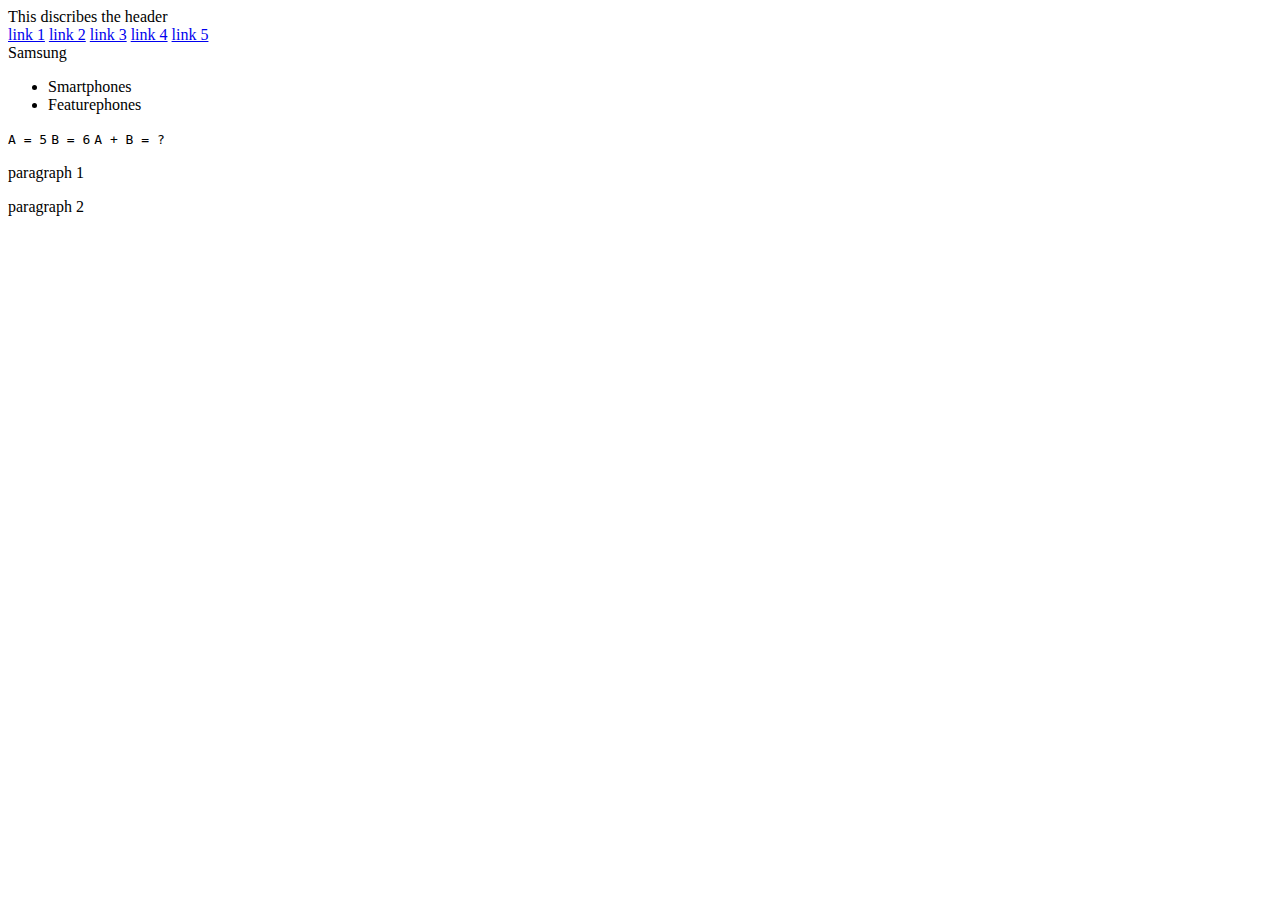
==== PROJECT 3 Technical Documentation/index.html @ c2dfaad4 "project 3 boilerplate" ====
<!DOCTYPE html>
<html lang="en">
<head>
    <meta charset="UTF-8">
    <meta http-equiv="X-UA-Compatible" content="IE=edge">
    <meta name="viewport" content="width=device-width, initial-scale=1.0">
    <title>Document</title>
</head>
<body>
    <main id="main-doc">
        <nav id="nav-bar">
            <header>This discribes the header</header>
            <a class="nav-link" href="/">link 1</a>
            <a class="nav-link" href="/">link 2</a>
            <a class="nav-link" href="/">link 3</a>
            <a class="nav-link" href="/">link 4</a>
            <a class="nav-link" href="/">link 5</a>
        </nav>
        <section id="samsung" class="main-section">
            <header>Samsung</header>
            <ul>
                <li>Smartphones</li>
                <li>Featurephones</li>
            </ul>
            <code>A = 5</code>
            <code>B = 6</code>
            <code>A + B = ?</code>
            <p>paragraph 1</p>
            <p>paragraph 2</p>
        </section>
    </main>
</body>
</html>
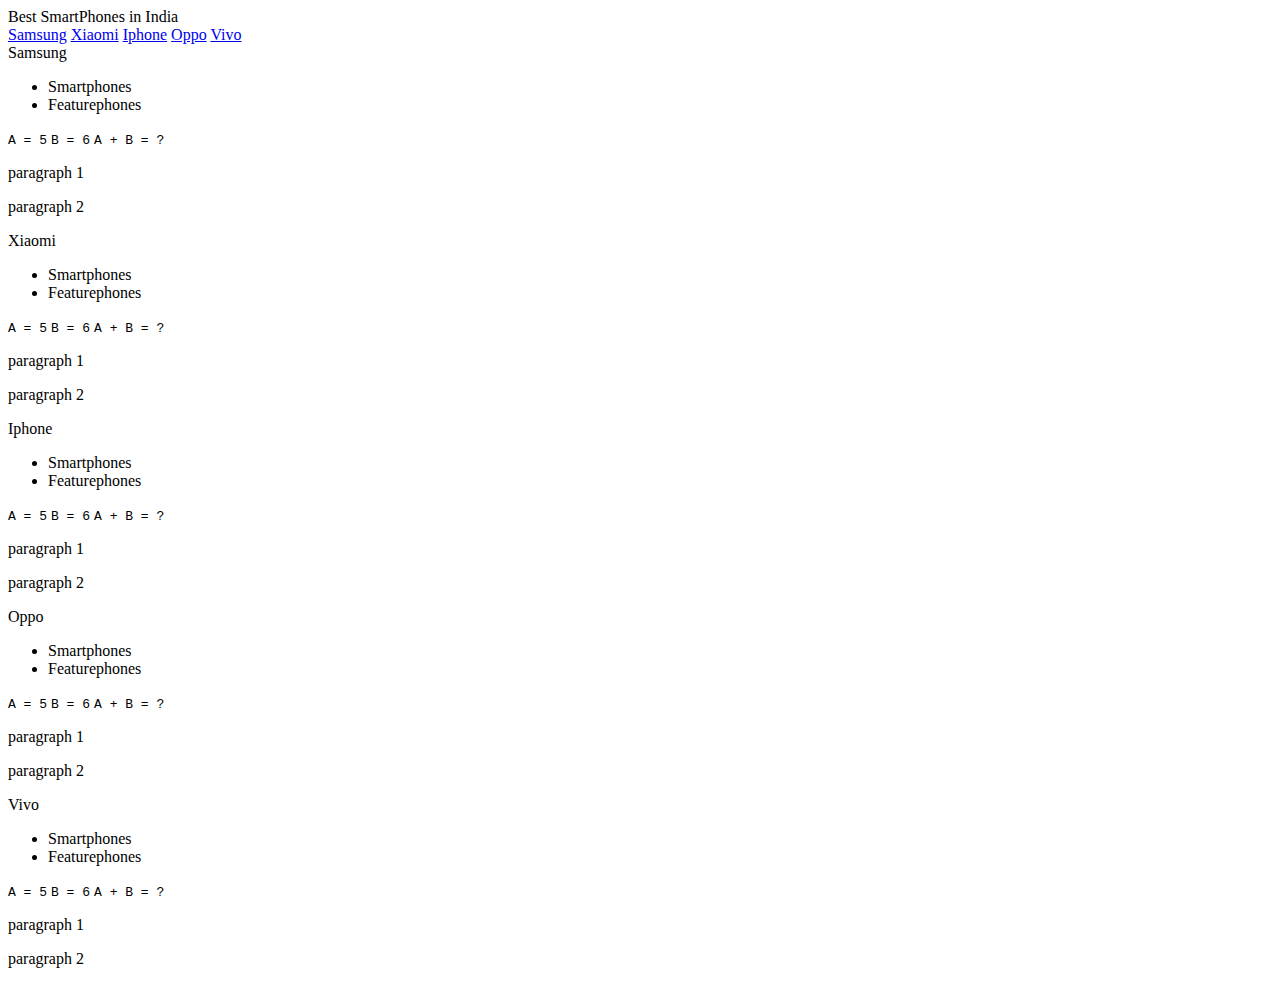
==== commit e346ba58: "basic html complete except media query" ====
--- a/PROJECT 3 Technical Documentation/index.html
+++ b/PROJECT 3 Technical Documentation/index.html
@@ -5,16 +5,17 @@
     <meta http-equiv="X-UA-Compatible" content="IE=edge">
     <meta name="viewport" content="width=device-width, initial-scale=1.0">
     <title>Document</title>
+    <link rel="stylesheet" href="styles.css">
 </head>
 <body>
     <main id="main-doc">
-        <nav id="nav-bar">
-            <header>This discribes the header</header>
-            <a class="nav-link" href="/">link 1</a>
-            <a class="nav-link" href="/">link 2</a>
-            <a class="nav-link" href="/">link 3</a>
-            <a class="nav-link" href="/">link 4</a>
-            <a class="nav-link" href="/">link 5</a>
+        <nav id="navbar">
+            <header> Best SmartPhones in India</header>
+            <a class="nav-link" href="#samsung">Samsung</a>
+            <a class="nav-link" href="#xiaomi">Xiaomi</a>
+            <a class="nav-link" href="#iphone">Iphone</a>
+            <a class="nav-link" href="#oppo">Oppo</a>
+            <a class="nav-link" href="#vivo">Vivo</a>
         </nav>
         <section id="samsung" class="main-section">
             <header>Samsung</header>
@@ -28,6 +29,54 @@
             <p>paragraph 1</p>
             <p>paragraph 2</p>
         </section>
+        <section id="xiaomi" class="main-section">
+            <header>Xiaomi</header>
+            <ul>
+                <li>Smartphones</li>
+                <li>Featurephones</li>
+            </ul>
+            <code>A = 5</code>
+            <code>B = 6</code>
+            <code>A + B = ?</code>
+            <p>paragraph 1</p>
+            <p>paragraph 2</p>
+        </section>
+        <section id="iphone" class="main-section">
+            <header>Iphone</header>
+            <ul>
+                <li>Smartphones</li>
+                <li>Featurephones</li>
+            </ul>
+            <code>A = 5</code>
+            <code>B = 6</code>
+            <code>A + B = ?</code>
+            <p>paragraph 1</p>
+            <p>paragraph 2</p>
+        </section>
+        <section id="oppo" class="main-section">
+            <header>Oppo</header>
+            <ul>
+                <li>Smartphones</li>
+                <li>Featurephones</li>
+            </ul>
+            <code>A = 5</code>
+            <code>B = 6</code>
+            <code>A + B = ?</code>
+            <p>paragraph 1</p>
+            <p>paragraph 2</p>
+        </section>
+        <section id="vivo" class="main-section">
+            <header>Vivo</header>
+            <ul>
+                <li>Smartphones</li>
+                <li>Featurephones</li>
+            </ul>
+            <code>A = 5</code>
+            <code>B = 6</code>
+            <code>A + B = ?</code>
+            <p>paragraph 1</p>
+            <p>paragraph 2</p>
+        </section>
     </main>
 </body>
 </html>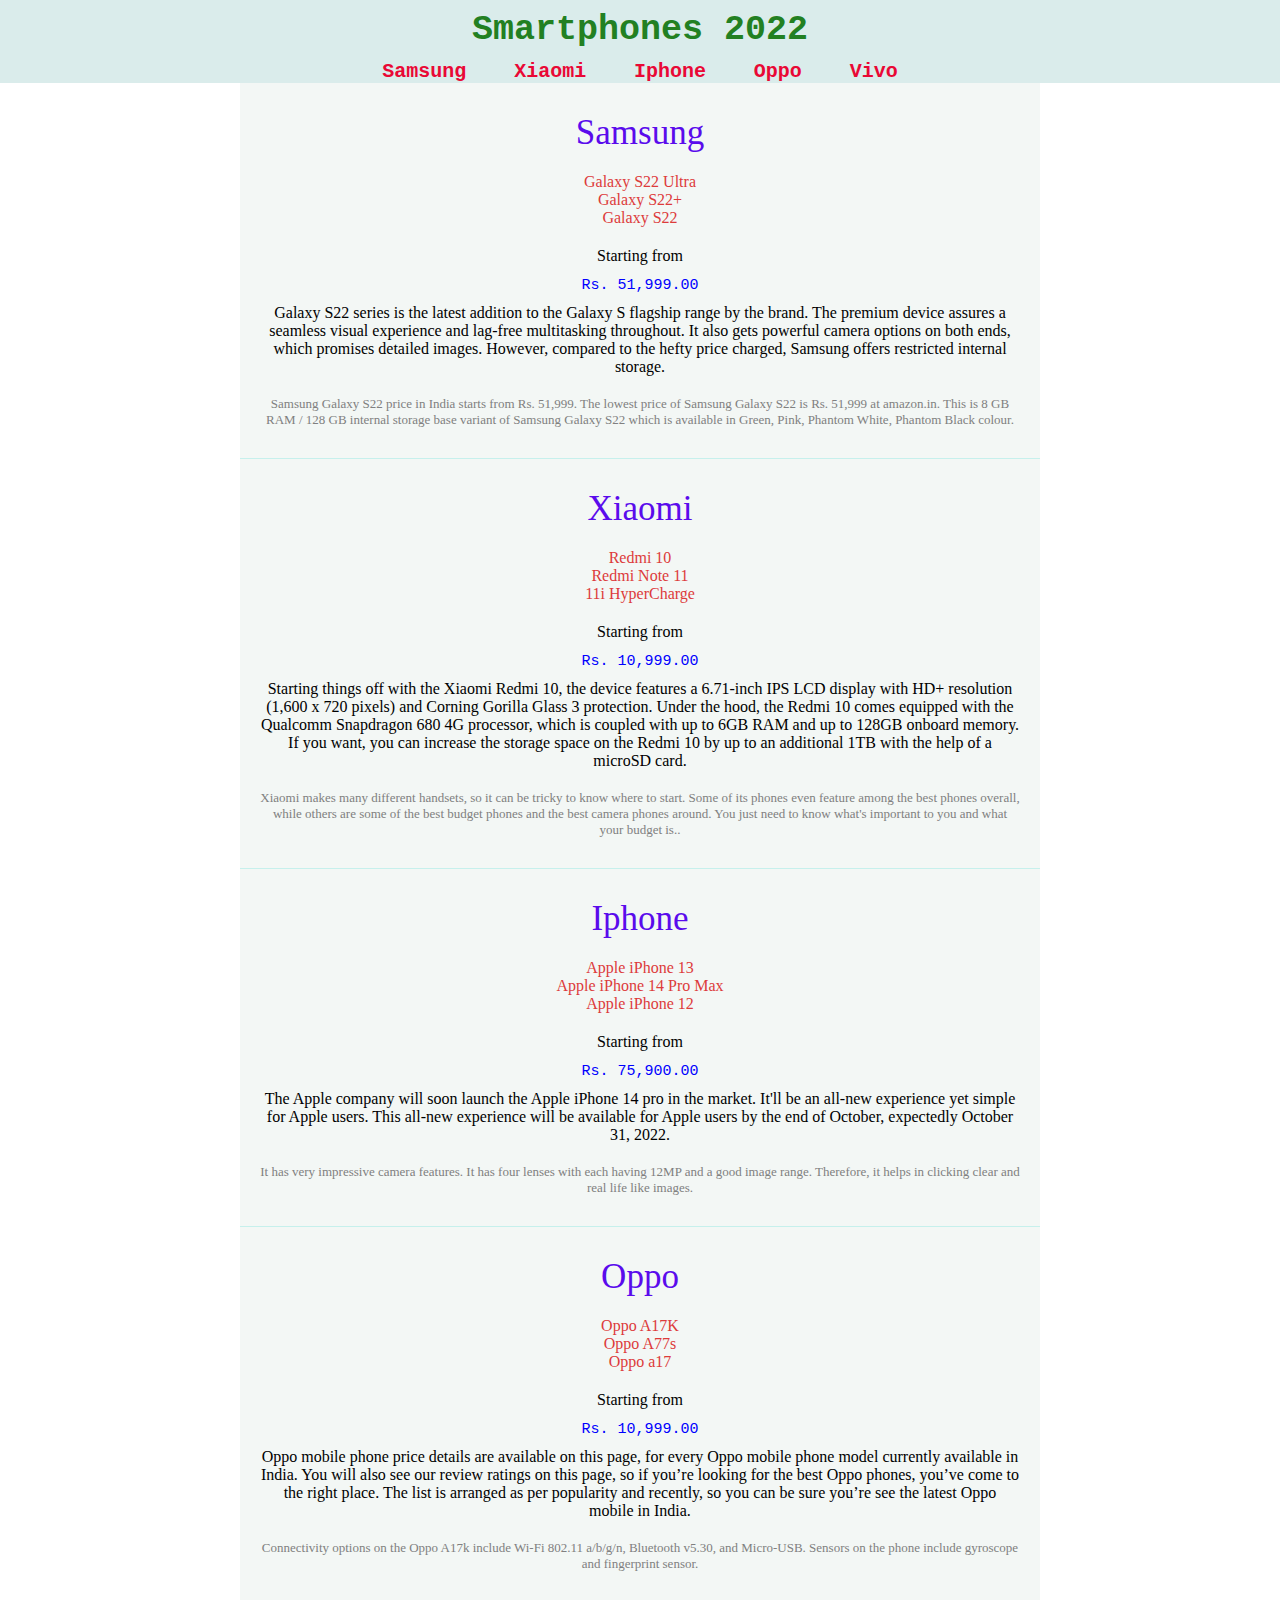
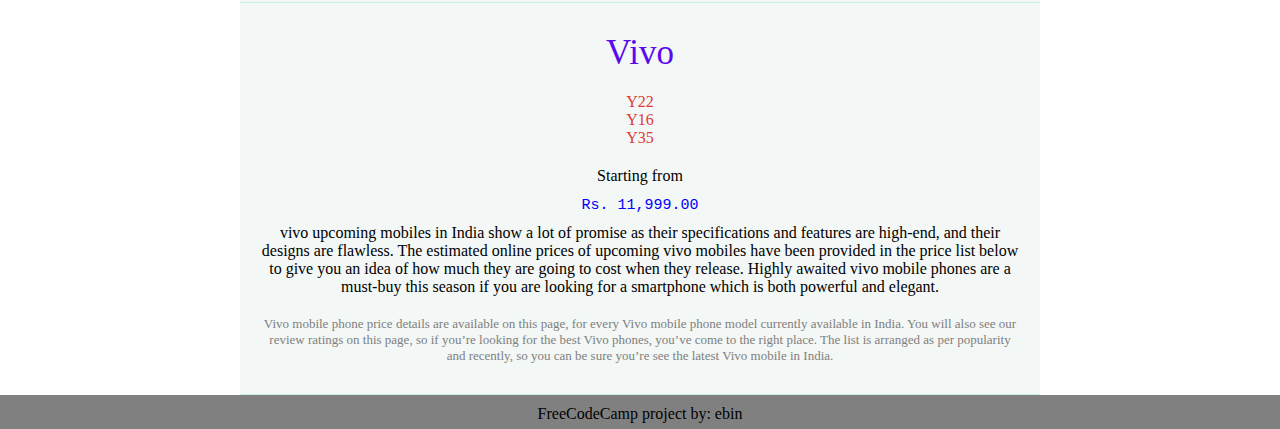
==== commit ba313583: "project complete" ====
--- a/PROJECT 3 Technical Documentation/index.html
+++ b/PROJECT 3 Technical Documentation/index.html
@@ -4,13 +4,13 @@
     <meta charset="UTF-8">
     <meta http-equiv="X-UA-Compatible" content="IE=edge">
     <meta name="viewport" content="width=device-width, initial-scale=1.0">
-    <title>Document</title>
+    <title>Technical Documentation</title>
     <link rel="stylesheet" href="styles.css">
 </head>
 <body>
     <main id="main-doc">
         <nav id="navbar">
-            <header> Best SmartPhones in India</header>
+            <header>Smartphones 2022</header>
             <a class="nav-link" href="#samsung">Samsung</a>
             <a class="nav-link" href="#xiaomi">Xiaomi</a>
             <a class="nav-link" href="#iphone">Iphone</a>
@@ -20,63 +20,72 @@
         <section id="samsung" class="main-section">
             <header>Samsung</header>
             <ul>
-                <li>Smartphones</li>
-                <li>Featurephones</li>
+                <li>Galaxy S22 Ultra</li>
+                <li>Galaxy S22+</li>
+                <li>Galaxy S22</li>
             </ul>
-            <code>A = 5</code>
-            <code>B = 6</code>
-            <code>A + B = ?</code>
-            <p>paragraph 1</p>
-            <p>paragraph 2</p>
+            <p>Starting from</p>
+            <code>Rs. 51,999.00</code>
+
+            <p>Galaxy S22 series is the latest addition to the Galaxy S flagship range by the brand. The premium device assures a seamless visual experience and lag-free multitasking throughout. It also gets powerful camera options on both ends, which promises detailed images. However, compared to the hefty price charged, Samsung offers restricted internal storage.    </p>
+            <p>Samsung Galaxy S22 price in India starts from Rs. 51,999. The lowest price of Samsung Galaxy S22 is Rs. 51,999 at amazon.in. This is 8 GB RAM / 128 GB internal storage base variant of Samsung Galaxy S22 which is available in Green, Pink, Phantom White, Phantom Black colour.</p>
         </section>
+
         <section id="xiaomi" class="main-section">
             <header>Xiaomi</header>
             <ul>
-                <li>Smartphones</li>
-                <li>Featurephones</li>
+                <li>Redmi 10</li>
+                <li>Redmi Note 11</li>
+                <li>11i HyperCharge</li>
             </ul>
-            <code>A = 5</code>
-            <code>B = 6</code>
-            <code>A + B = ?</code>
-            <p>paragraph 1</p>
-            <p>paragraph 2</p>
+            <p>Starting from</p>
+            <code>Rs. 10,999.00</code>
+
+            <p>Starting things off with the Xiaomi Redmi 10, the device features a 6.71-inch IPS LCD display with HD+ resolution (1,600 x 720 pixels) and Corning Gorilla Glass 3 protection. Under the hood, the Redmi 10 comes equipped with the Qualcomm Snapdragon 680 4G processor, which is coupled with up to 6GB RAM and up to 128GB onboard memory. If you want, you can increase the storage space on the Redmi 10 by up to an additional 1TB with the help of a microSD card.</p>
+            <p>Xiaomi makes many different handsets, so it can be tricky to know where to start. Some of its phones even feature among the best phones overall, while others are some of the best budget phones and the best camera phones around. You just need to know what's important to you and what your budget is..</p>
         </section>
         <section id="iphone" class="main-section">
             <header>Iphone</header>
             <ul>
-                <li>Smartphones</li>
-                <li>Featurephones</li>
+                <li>Apple iPhone 13</li>
+                <li>Apple iPhone 14 Pro Max</li>
+                <li>Apple iPhone 12</li>
             </ul>
-            <code>A = 5</code>
-            <code>B = 6</code>
-            <code>A + B = ?</code>
-            <p>paragraph 1</p>
-            <p>paragraph 2</p>
+            <p>Starting from</p>
+            <code>Rs. 75,900.00</code>
+
+            <p>The Apple company will soon launch the Apple iPhone 14 pro in the market. It'll be an all-new experience yet simple for Apple users. This all-new experience will be available for Apple users by the end of October, expectedly October 31, 2022.    </p>
+            <p>It has very impressive camera features. It has four lenses with each having 12MP and a good image range. Therefore, it helps in clicking clear and real life like images.</p>
         </section>
         <section id="oppo" class="main-section">
             <header>Oppo</header>
             <ul>
-                <li>Smartphones</li>
-                <li>Featurephones</li>
+                <li>Oppo A17K</li>
+                <li>Oppo A77s</li>
+                <li>Oppo a17</li>
             </ul>
-            <code>A = 5</code>
-            <code>B = 6</code>
-            <code>A + B = ?</code>
-            <p>paragraph 1</p>
-            <p>paragraph 2</p>
+            <p>Starting from</p>
+            <code>Rs. 10,999.00</code>
+
+            <p>Oppo mobile phone price details are available on this page, for every Oppo mobile phone model currently available in India. You will also see our review ratings on this page, so if you’re looking for the best Oppo phones, you’ve come to the right place. The list is arranged as per popularity and recently, so you can be sure you’re see the latest Oppo mobile in India.    </p>
+            <p>Connectivity options on the Oppo A17k include Wi-Fi 802.11 a/b/g/n, Bluetooth v5.30, and Micro-USB. Sensors on the phone include gyroscope and fingerprint sensor.</p>
         </section>
         <section id="vivo" class="main-section">
             <header>Vivo</header>
             <ul>
-                <li>Smartphones</li>
-                <li>Featurephones</li>
+                <li>Y22</li>
+                <li>Y16</li>
+                <li>Y35</li>
             </ul>
-            <code>A = 5</code>
-            <code>B = 6</code>
-            <code>A + B = ?</code>
-            <p>paragraph 1</p>
-            <p>paragraph 2</p>
+            <p>Starting from</p>
+            <code>Rs. 11,999.00</code>
+
+            <p>vivo upcoming mobiles in India show a lot of promise as their specifications and features are high-end, and their designs are flawless. The estimated online prices of upcoming vivo mobiles have been provided in the price list below to give you an idea of how much they are going to cost when they release. Highly awaited vivo mobile phones are a must-buy this season if you are looking for a smartphone which is both powerful and elegant.    </p>
+            <p>Vivo mobile phone price details are available on this page, for every Vivo mobile phone model currently available in India. You will also see our review ratings on this page, so if you’re looking for the best Vivo phones, you’ve come to the right place. The list is arranged as per popularity and recently, so you can be sure you’re see the latest Vivo mobile in India.</p>
         </section>
     </main>
 </body>
+<footer>
+    <p>FreeCodeCamp project by: ebin</p>
+</footer>
 </html>--- a/PROJECT 3 Technical Documentation/styles.css
+++ b/PROJECT 3 Technical Documentation/styles.css
@@ -0,0 +1,66 @@
+*{
+    box-sizing: border-box;
+    margin: 0;
+    padding: 0;
+}
+#main{
+    color: black;
+}
+#navbar{
+    background-color: #daeceb;
+    font-family: monospace;
+    text-align: center;
+    font-weight: bold;
+}
+.nav-link{
+    text-decoration: none;
+    color: rgb(233, 8, 53);
+    font-size: 20px;
+    margin: 20px;
+}
+.nav-link:hover{
+    color: rgb(11, 118, 212);
+}
+#navbar header{
+    font-size: 35px;
+    color: #228022;
+}
+header{
+    font-size: 35px;
+    color: #5a0bec;
+}
+.main-section{
+    text-align: center;
+    max-width: 800px;
+    margin: 0 auto;
+    background-color: rgb(243, 247, 245);
+    border-bottom: #c6f0ec 1px solid;
+    padding: 20px;
+}
+li{
+    list-style: none;
+    color: rgb(221, 59, 59);
+}
+ul,header, p{
+    padding: 10px 0;
+}
+code{
+    color: blue;
+    font-size: 15px;
+}
+p:nth-of-type(3){
+    font-size: 13px;
+    color: gray;
+}
+footer{
+    text-align: center;
+    background-color: gray;
+}
+@media (max-width: 500px ) {
+    .main-section{
+        max-width: 450px;
+    }
+    .nav-link{
+        font-size: 15px;
+    }
+}
